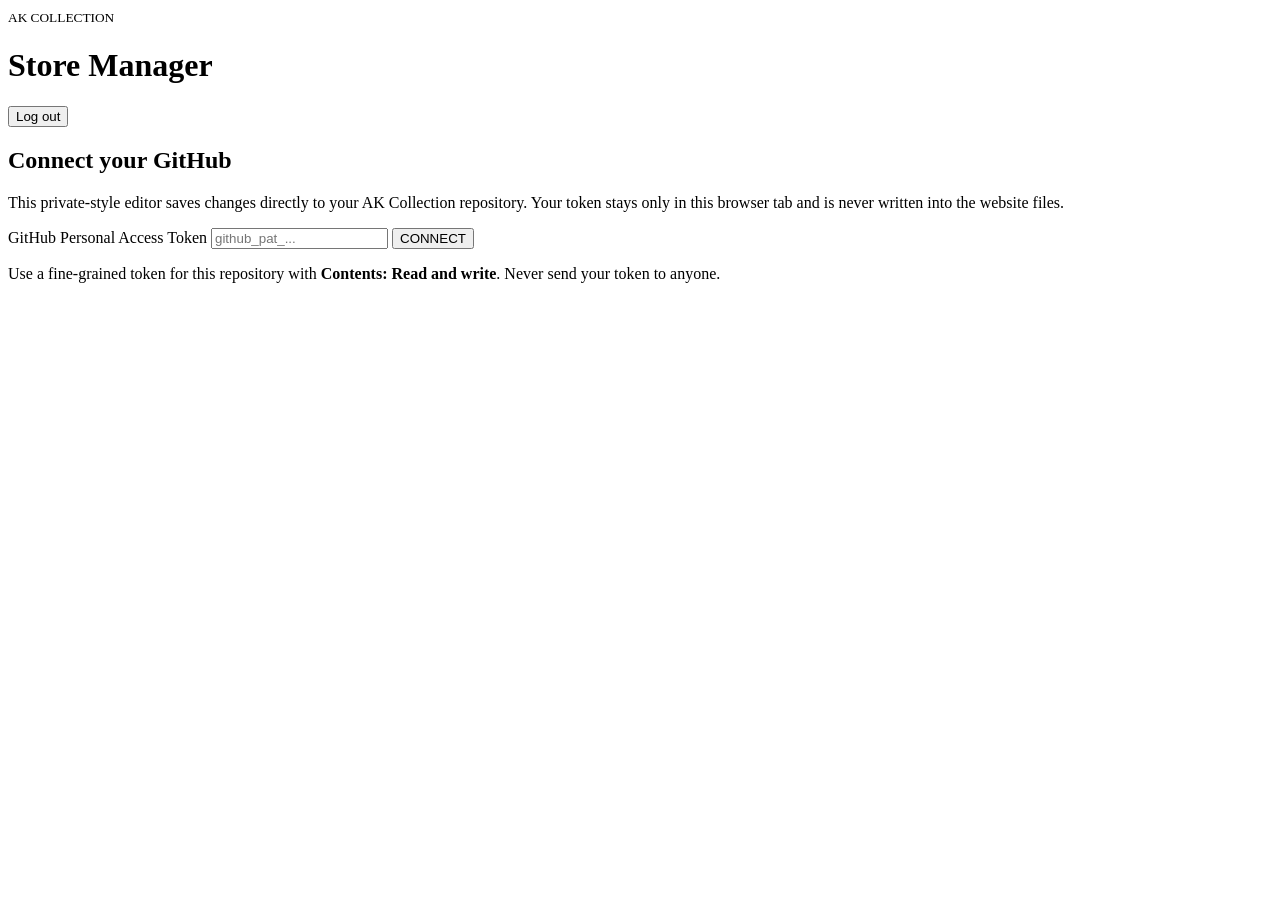
==== admin.html @ b43d34a5 "Add AK Collection visual store manager" ====
<!DOCTYPE html>
<html lang="en">
<head>
<meta charset="UTF-8">
<meta name="viewport" content="width=device-width,initial-scale=1">
<title>AK Collection — Store Manager</title>
<link rel="stylesheet" href="admin.css">
</head>
<body>
<div class="wrap">
<header><div><small>AK COLLECTION</small><h1>Store Manager</h1></div><button id="logout" class="ghost">Log out</button></header>
<section id="login" class="card">
<h2>Connect your GitHub</h2><p>This private-style editor saves changes directly to your AK Collection repository. Your token stays only in this browser tab and is never written into the website files.</p>
<label>GitHub Personal Access Token <input id="token" type="password" placeholder="github_pat_..." autocomplete="off"></label>
<button id="connect" class="primary">CONNECT</button>
<p class="hint">Use a fine-grained token for this repository with <b>Contents: Read and write</b>. Never send your token to anyone.</p>
</section>
<main id="app" hidden>
<nav class="tabs"><button data-tab="products" class="active">Products</button><button data-tab="site">Website Text</button><button data-tab="categories">Categories</button></nav>
<section id="products" class="panel active"><div class="toolbar"><h2>Products</h2><button id="newProduct" class="primary">+ Add Product</button></div><div id="productsList"></div></section>
<section id="site" class="panel"><h2>Website Text</h2><form id="siteForm" class="formgrid"></form><button id="saveSite" class="primary">Save Website Text</button></section>
<section id="categories" class="panel"><h2>Categories</h2><p>Edit the four main store categories. Product category dropdowns use this list.</p><div id="categoryList"></div><button id="saveCategories" class="primary">Save Categories</button></section>
</main>
<div id="status"></div>
</div>
<script src="admin.js"></script>
</body>
</html>
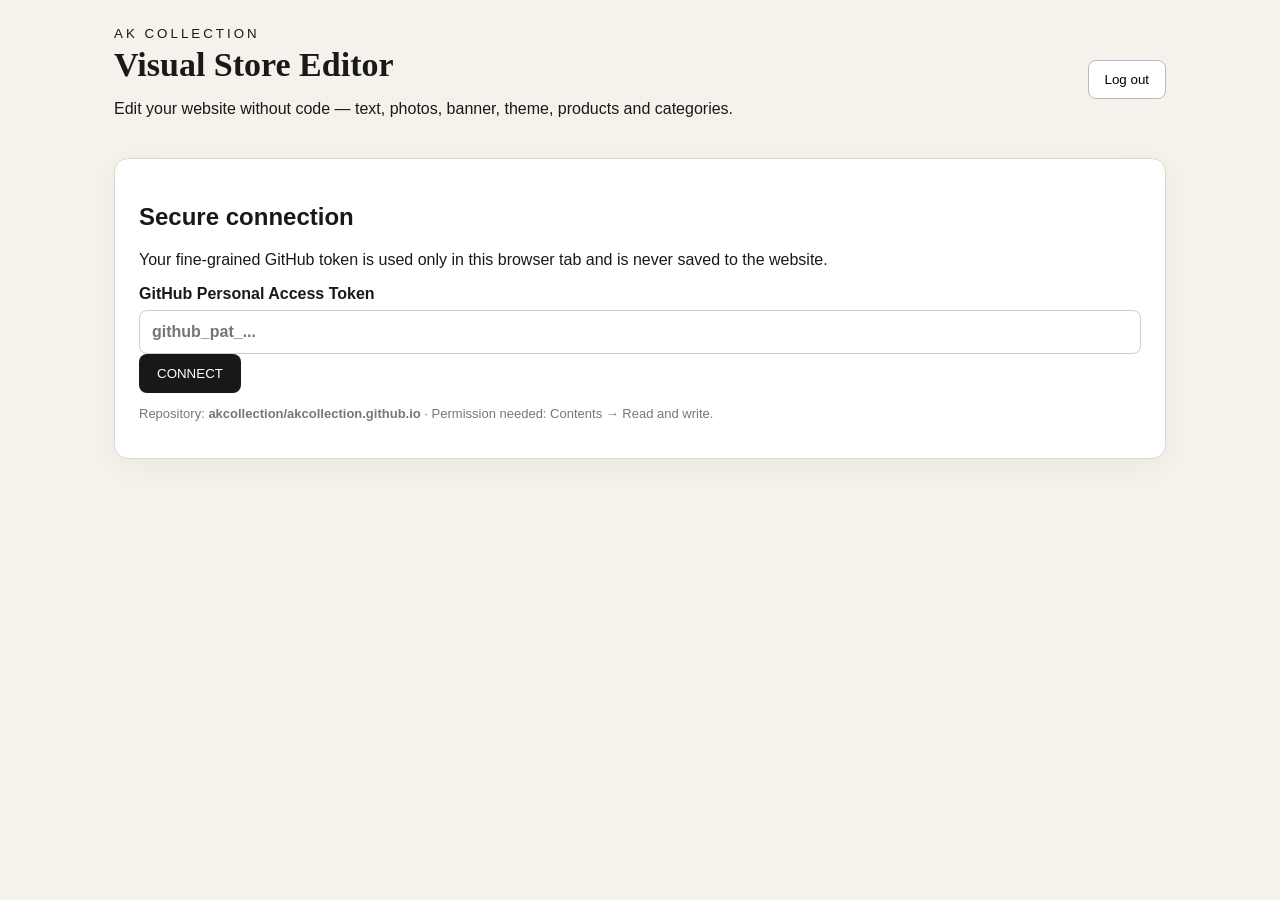
==== commit bc674683: "Expand visual editor to full no-code store controls" ====
--- a/admin.html
+++ b/admin.html
@@ -1,28 +1,18 @@
 <!DOCTYPE html>
 <html lang="en">
 <head>
-<meta charset="UTF-8">
-<meta name="viewport" content="width=device-width,initial-scale=1">
-<title>AK Collection — Store Manager</title>
-<link rel="stylesheet" href="admin.css">
+<meta charset="UTF-8"><meta name="viewport" content="width=device-width,initial-scale=1"><title>AK Collection — Visual Store Editor</title><link rel="stylesheet" href="admin.css">
 </head>
-<body>
-<div class="wrap">
-<header><div><small>AK COLLECTION</small><h1>Store Manager</h1></div><button id="logout" class="ghost">Log out</button></header>
-<section id="login" class="card">
-<h2>Connect your GitHub</h2><p>This private-style editor saves changes directly to your AK Collection repository. Your token stays only in this browser tab and is never written into the website files.</p>
-<label>GitHub Personal Access Token <input id="token" type="password" placeholder="github_pat_..." autocomplete="off"></label>
-<button id="connect" class="primary">CONNECT</button>
-<p class="hint">Use a fine-grained token for this repository with <b>Contents: Read and write</b>. Never send your token to anyone.</p>
-</section>
+<body><div class="wrap">
+<header><div><small>AK COLLECTION</small><h1>Visual Store Editor</h1><p class="sub">Edit your website without code — text, photos, banner, theme, products and categories.</p></div><button id="logout" class="ghost">Log out</button></header>
+<section id="login" class="card"><h2>Secure connection</h2><p>Your fine-grained GitHub token is used only in this browser tab and is never saved to the website.</p><label>GitHub Personal Access Token<input id="token" type="password" placeholder="github_pat_..." autocomplete="off"></label><button id="connect" class="primary">CONNECT</button><p class="hint">Repository: <b>akcollection/akcollection.github.io</b> · Permission needed: Contents → Read and write.</p></section>
 <main id="app" hidden>
-<nav class="tabs"><button data-tab="products" class="active">Products</button><button data-tab="site">Website Text</button><button data-tab="categories">Categories</button></nav>
-<section id="products" class="panel active"><div class="toolbar"><h2>Products</h2><button id="newProduct" class="primary">+ Add Product</button></div><div id="productsList"></div></section>
-<section id="site" class="panel"><h2>Website Text</h2><form id="siteForm" class="formgrid"></form><button id="saveSite" class="primary">Save Website Text</button></section>
-<section id="categories" class="panel"><h2>Categories</h2><p>Edit the four main store categories. Product category dropdowns use this list.</p><div id="categoryList"></div><button id="saveCategories" class="primary">Save Categories</button></section>
-</main>
-<div id="status"></div>
-</div>
-<script src="admin.js"></script>
-</body>
-</html>
+<nav class="tabs"><button data-tab="dashboard" class="active">Dashboard</button><button data-tab="site">Text & Sections</button><button data-tab="media">Photos & Banner</button><button data-tab="categories">Categories</button><button data-tab="products">Products</button><button data-tab="theme">Theme & Layout</button><button data-tab="advanced">Advanced</button></nav>
+<section id="dashboard" class="panel active"><div class="hero-card"><div><span>AK COLLECTION</span><h2>Everything in one place</h2><p>Use the sections above to change your live store. You can upload new images, crop them, change text, manage products, and control mobile/desktop sizing.</p></div></div><div class="quick-grid"><button data-go="site"><b>✎ Text</b><small>Headings, labels & buttons</small></button><button data-go="media"><b>▣ Photos</b><small>Banner, logo & hero images</small></button><button data-go="categories"><b>◇ Categories</b><small>Add, remove, rename & photo</small></button><button data-go="products"><b>◈ Products</b><small>Products, prices & photos</small></button><button data-go="theme"><b>⚙ Theme</b><small>Colors, sizes & mobile layout</small></button></div></section>
+<section id="site" class="panel"><div class="section-head"><div><span>CONTENT</span><h2>Text & Sections</h2></div><button id="saveSite" class="primary">Save Changes</button></div><form id="siteForm" class="formgrid"></form></section>
+<section id="media" class="panel"><div class="section-head"><div><span>MEDIA</span><h2>Photos & Banner</h2><p>Upload an image, crop it, then save. You can replace the same image later.</p></div></div><div id="mediaList" class="media-grid"></div></section>
+<section id="categories" class="panel"><div class="section-head"><div><span>STORE STRUCTURE</span><h2>Categories</h2><p>Add as many categories as you want. Each category has its own photo, name and link.</p></div><div><button id="addCategory" class="ghost">+ Add Category</button><button id="saveCategories" class="primary">Save Categories</button></div></div><div id="categoryList"></div></section>
+<section id="products" class="panel"><div class="section-head"><div><span>STORE</span><h2>Products</h2><p>Full product control: name, category, price, description, photo and visibility.</p></div><button id="newProduct" class="primary">+ Add Product</button></div><div id="productsList"></div></section>
+<section id="theme" class="panel"><div class="section-head"><div><span>DESIGN</span><h2>Theme & Layout</h2><p>These controls change the live storefront without editing CSS.</p></div><button id="saveTheme" class="primary">Save Theme</button></div><form id="themeForm" class="formgrid"></form></section>
+<section id="advanced" class="panel"><div class="section-head"><div><span>POWER USER</span><h2>Advanced File Editor</h2><p>Optional: direct access to the main website files for custom changes. This is the code-level fallback.</p></div></div><div class="filebar"><select id="fileSelect"><option value="index.html">index.html</option><option value="style.css">style.css</option><option value="theme-overrides.css">theme-overrides.css</option><option value="script.js">script.js</option><option value="cms-loader.js">cms-loader.js</option></select><button id="loadFile" class="ghost">Load</button><button id="saveFile" class="primary">Save File</button></div><textarea id="fileEditor" class="codebox" spellcheck="false"></textarea></section>
+</main><div id="status"></div></div><script src="admin.js"></script></body></html>
--- a/admin.css
+++ b/admin.css
@@ -0,0 +1 @@
+*{box-sizing:border-box}body{margin:0;background:#f5f2ec;color:#191919;font-family:Arial,sans-serif}.wrap{max-width:1100px;margin:auto;padding:24px}header{display:flex;justify-content:space-between;align-items:center;margin-bottom:24px}header small{letter-spacing:3px}h1{margin:4px 0;font-family:Georgia,serif;font-size:34px}.card,.panel{background:#fff;border:1px solid #ddd8ce;border-radius:14px;padding:24px;box-shadow:0 8px 30px #0000000b}.tabs{display:flex;gap:8px;margin:20px 0}.tabs button,.ghost{border:1px solid #bbb;background:#fff;border-radius:8px;padding:11px 16px;cursor:pointer}.tabs button.active{background:#181818;color:#fff}.primary{border:0;border-radius:8px;background:#181818;color:#fff;padding:12px 18px;cursor:pointer}.panel{display:none}.panel.active{display:block}.toolbar{display:flex;justify-content:space-between;align-items:center}.product{display:grid;grid-template-columns:90px 1fr auto;gap:18px;align-items:center;border-top:1px solid #eee;padding:16px 0}.product img{width:90px;height:90px;object-fit:cover;background:#eee;border-radius:8px}.product h3{margin:0 0 6px}.product p{margin:4px 0;color:#666}.actions{display:flex;gap:8px;flex-wrap:wrap}.formgrid{display:grid;gap:14px;max-width:800px}label{display:grid;gap:7px;font-weight:600}input,textarea,select{width:100%;padding:12px;border:1px solid #ccc;border-radius:8px;font:inherit}textarea{min-height:90px;resize:vertical}.hint{font-size:13px;color:#777}.category{display:flex;gap:10px;margin:10px 0}.category input{max-width:500px}.modal{position:fixed;inset:0;background:#0008;display:flex;align-items:center;justify-content:center;padding:20px}.modalbox{background:#fff;max-width:600px;width:100%;border-radius:14px;padding:24px}.modalbox h2{margin-top:0}.modal-actions{display:flex;justify-content:flex-end;gap:10px;margin-top:18px}.danger{border:1px solid #c66;background:#fff;color:#a00;border-radius:8px;padding:10px 14px}.status{position:fixed;right:20px;bottom:20px;background:#181818;color:#fff;padding:12px 16px;border-radius:9px;display:none}.status.show{display:block}@media(max-width:650px){.wrap{padding:14px}.product{grid-template-columns:70px 1fr}.product img{width:70px;height:70px}.product .actions{grid-column:2}.toolbar{gap:10px}.tabs{overflow:auto}}
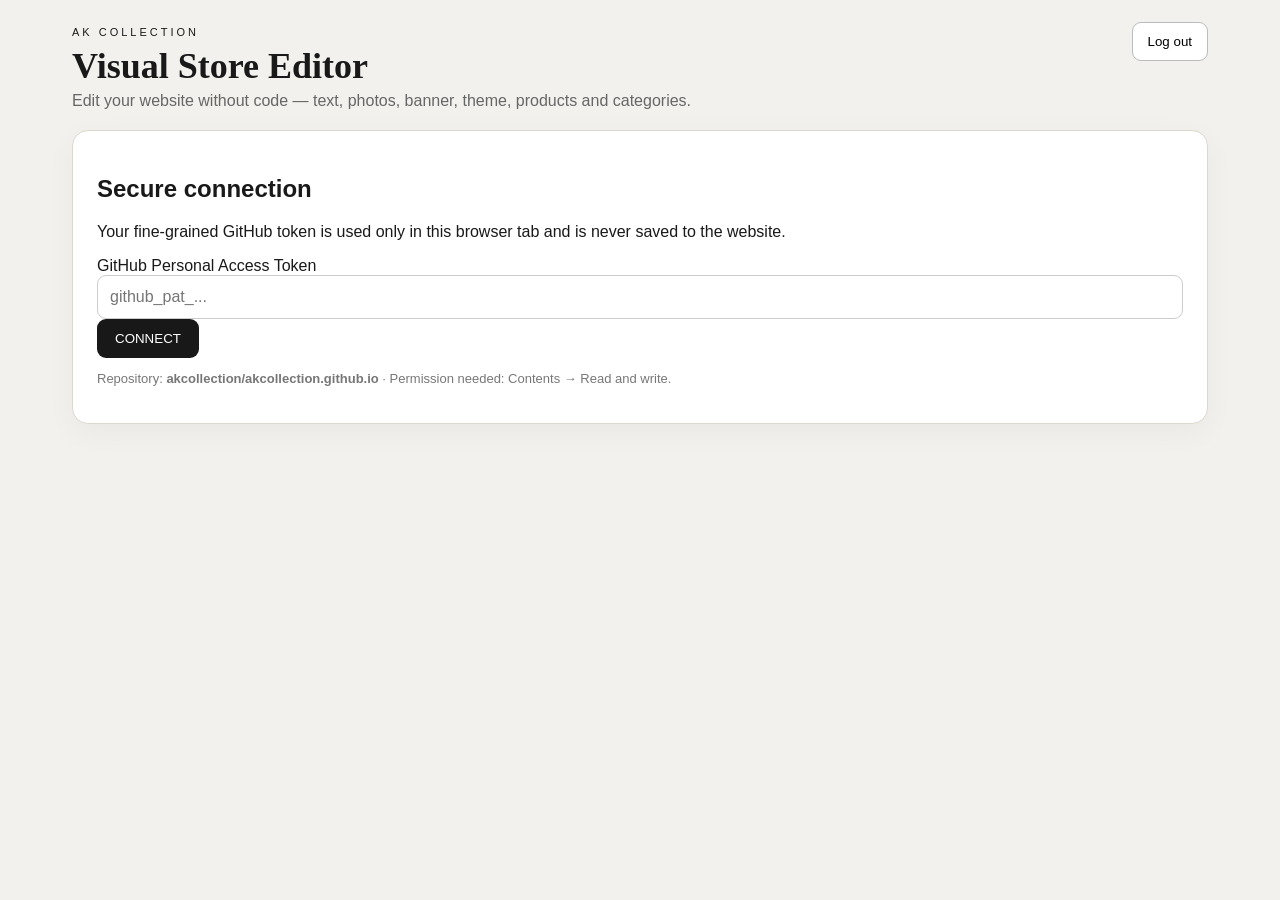
==== commit 56c34c54: "Fix visual editor navigation buttons" ====
--- a/admin.html
+++ b/admin.html
@@ -7,7 +7,7 @@
 <header><div><small>AK COLLECTION</small><h1>Visual Store Editor</h1><p class="sub">Edit your website without code — text, photos, banner, theme, products and categories.</p></div><button id="logout" class="ghost">Log out</button></header>
 <section id="login" class="card"><h2>Secure connection</h2><p>Your fine-grained GitHub token is used only in this browser tab and is never saved to the website.</p><label>GitHub Personal Access Token<input id="token" type="password" placeholder="github_pat_..." autocomplete="off"></label><button id="connect" class="primary">CONNECT</button><p class="hint">Repository: <b>akcollection/akcollection.github.io</b> · Permission needed: Contents → Read and write.</p></section>
 <main id="app" hidden>
-<nav class="tabs"><button data-tab="dashboard" class="active">Dashboard</button><button data-tab="site">Text & Sections</button><button data-tab="media">Photos & Banner</button><button data-tab="categories">Categories</button><button data-tab="products">Products</button><button data-tab="theme">Theme & Layout</button><button data-tab="advanced">Advanced</button></nav>
+<nav class="tabs"><button type="button" data-tab="dashboard" class="active">Dashboard</button><button type="button" data-tab="site">Text & Sections</button><button type="button" data-tab="media">Photos & Banner</button><button type="button" data-tab="categories">Categories</button><button type="button" data-tab="products">Products</button><button type="button" data-tab="theme">Theme & Layout</button><button type="button" data-tab="advanced">Advanced</button></nav>
 <section id="dashboard" class="panel active"><div class="hero-card"><div><span>AK COLLECTION</span><h2>Everything in one place</h2><p>Use the sections above to change your live store. You can upload new images, crop them, change text, manage products, and control mobile/desktop sizing.</p></div></div><div class="quick-grid"><button data-go="site"><b>✎ Text</b><small>Headings, labels & buttons</small></button><button data-go="media"><b>▣ Photos</b><small>Banner, logo & hero images</small></button><button data-go="categories"><b>◇ Categories</b><small>Add, remove, rename & photo</small></button><button data-go="products"><b>◈ Products</b><small>Products, prices & photos</small></button><button data-go="theme"><b>⚙ Theme</b><small>Colors, sizes & mobile layout</small></button></div></section>
 <section id="site" class="panel"><div class="section-head"><div><span>CONTENT</span><h2>Text & Sections</h2></div><button id="saveSite" class="primary">Save Changes</button></div><form id="siteForm" class="formgrid"></form></section>
 <section id="media" class="panel"><div class="section-head"><div><span>MEDIA</span><h2>Photos & Banner</h2><p>Upload an image, crop it, then save. You can replace the same image later.</p></div></div><div id="mediaList" class="media-grid"></div></section>
@@ -15,4 +15,18 @@
 <section id="products" class="panel"><div class="section-head"><div><span>STORE</span><h2>Products</h2><p>Full product control: name, category, price, description, photo and visibility.</p></div><button id="newProduct" class="primary">+ Add Product</button></div><div id="productsList"></div></section>
 <section id="theme" class="panel"><div class="section-head"><div><span>DESIGN</span><h2>Theme & Layout</h2><p>These controls change the live storefront without editing CSS.</p></div><button id="saveTheme" class="primary">Save Theme</button></div><form id="themeForm" class="formgrid"></form></section>
 <section id="advanced" class="panel"><div class="section-head"><div><span>POWER USER</span><h2>Advanced File Editor</h2><p>Optional: direct access to the main website files for custom changes. This is the code-level fallback.</p></div></div><div class="filebar"><select id="fileSelect"><option value="index.html">index.html</option><option value="style.css">style.css</option><option value="theme-overrides.css">theme-overrides.css</option><option value="script.js">script.js</option><option value="cms-loader.js">cms-loader.js</option></select><button id="loadFile" class="ghost">Load</button><button id="saveFile" class="primary">Save File</button></div><textarea id="fileEditor" class="codebox" spellcheck="false"></textarea></section>
-</main><div id="status"></div></div><script src="admin.js"></script></body></html>
+</main><div id="status"></div></div><script>
+(function(){
+  function showTab(name){
+    document.querySelectorAll('.tabs button').forEach(function(b){b.classList.toggle('active',b.getAttribute('data-tab')===name);});
+    document.querySelectorAll('.panel').forEach(function(p){p.classList.toggle('active',p.id===name);});
+    var p=document.getElementById(name); if(p) p.scrollIntoView({behavior:'smooth',block:'start'});
+  }
+  document.addEventListener('click',function(e){
+    var b=e.target.closest('.tabs button,[data-go]');
+    if(!b)return;
+    var name=b.getAttribute('data-tab')||b.getAttribute('data-go');
+    if(name) showTab(name);
+  });
+})();
+</script><script src="admin.js"></script></body></html>
--- a/admin.css
+++ b/admin.css
@@ -1 +1 @@
-*{box-sizing:border-box}body{margin:0;background:#f5f2ec;color:#191919;font-family:Arial,sans-serif}.wrap{max-width:1100px;margin:auto;padding:24px}header{display:flex;justify-content:space-between;align-items:center;margin-bottom:24px}header small{letter-spacing:3px}h1{margin:4px 0;font-family:Georgia,serif;font-size:34px}.card,.panel{background:#fff;border:1px solid #ddd8ce;border-radius:14px;padding:24px;box-shadow:0 8px 30px #0000000b}.tabs{display:flex;gap:8px;margin:20px 0}.tabs button,.ghost{border:1px solid #bbb;background:#fff;border-radius:8px;padding:11px 16px;cursor:pointer}.tabs button.active{background:#181818;color:#fff}.primary{border:0;border-radius:8px;background:#181818;color:#fff;padding:12px 18px;cursor:pointer}.panel{display:none}.panel.active{display:block}.toolbar{display:flex;justify-content:space-between;align-items:center}.product{display:grid;grid-template-columns:90px 1fr auto;gap:18px;align-items:center;border-top:1px solid #eee;padding:16px 0}.product img{width:90px;height:90px;object-fit:cover;background:#eee;border-radius:8px}.product h3{margin:0 0 6px}.product p{margin:4px 0;color:#666}.actions{display:flex;gap:8px;flex-wrap:wrap}.formgrid{display:grid;gap:14px;max-width:800px}label{display:grid;gap:7px;font-weight:600}input,textarea,select{width:100%;padding:12px;border:1px solid #ccc;border-radius:8px;font:inherit}textarea{min-height:90px;resize:vertical}.hint{font-size:13px;color:#777}.category{display:flex;gap:10px;margin:10px 0}.category input{max-width:500px}.modal{position:fixed;inset:0;background:#0008;display:flex;align-items:center;justify-content:center;padding:20px}.modalbox{background:#fff;max-width:600px;width:100%;border-radius:14px;padding:24px}.modalbox h2{margin-top:0}.modal-actions{display:flex;justify-content:flex-end;gap:10px;margin-top:18px}.danger{border:1px solid #c66;background:#fff;color:#a00;border-radius:8px;padding:10px 14px}.status{position:fixed;right:20px;bottom:20px;background:#181818;color:#fff;padding:12px 16px;border-radius:9px;display:none}.status.show{display:block}@media(max-width:650px){.wrap{padding:14px}.product{grid-template-columns:70px 1fr}.product img{width:70px;height:70px}.product .actions{grid-column:2}.toolbar{gap:10px}.tabs{overflow:auto}}
+*{box-sizing:border-box}body{margin:0;background:#f3f1ed;color:#191919;font-family:Arial,sans-serif}.wrap{max-width:1180px;margin:auto;padding:22px}header{display:flex;justify-content:space-between;gap:20px;align-items:flex-start;margin-bottom:20px}header small{letter-spacing:3px;font-size:11px}h1{margin:5px 0;font-family:Georgia,serif;font-size:36px}.sub{color:#666;margin:0}.card,.panel,.hero-card{background:#fff;border:1px solid #ddd8ce;border-radius:16px;padding:24px;box-shadow:0 8px 30px #0000000b}.tabs{display:flex;gap:7px;margin:18px 0;overflow:auto;padding-bottom:3px}.tabs button,.ghost{border:1px solid #bbb;background:#fff;border-radius:9px;padding:11px 15px;cursor:pointer;white-space:nowrap}.tabs button.active{background:#181818;color:#fff}.primary{border:0;border-radius:9px;background:#181818;color:#fff;padding:12px 18px;cursor:pointer}.panel{display:none}.panel.active{display:block}.section-head{display:flex;justify-content:space-between;align-items:flex-start;gap:16px;margin-bottom:20px}.section-head span{font-size:10px;letter-spacing:2.5px;color:#777}.section-head h2{margin:5px 0 4px;font-family:Georgia,serif}.section-head p{color:#777;margin:0;max-width:720px}.hero-card{min-height:190px;background:linear-gradient(115deg,#171717,#393939);color:#fff;display:flex;align-items:flex-end}.hero-card span{font-size:10px;letter-spacing:3px}.hero-card h2{font:38px Georgia,serif;margin:8px 0}.hero-card p{max-width:600px;color:#ddd}.quick-grid{display:grid;grid-template-columns:repeat(5,1fr);gap:10px;margin-top:12px}.quick-grid button{text-align:left;border:1px solid #ddd;background:#fff;border-radius:12px;padding:16px;cursor:pointer}.quick-grid b{display:block;font-size:15px}.quick-grid small{display:block;color:#777;margin-top:6px}.formgrid{display:grid;gap:15px;max-width:850px}.formgrid label{display:grid;gap:7px;font-weight:700}.formgrid small{font-weight:400;color:#777}input,textarea,select{width:100%;padding:12px;border:1px solid #ccc;border-radius:9px;font:inherit;background:#fff}textarea{min-height:100px;resize:vertical}.hint{font-size:13px;color:#777}.toolbar{display:flex;justify-content:space-between;align-items:center}.product{display:grid;grid-template-columns:86px 1fr auto;gap:16px;align-items:center;border-top:1px solid #eee;padding:16px 0}.product img{width:86px;height:86px;object-fit:cover;background:#eee;border-radius:9px}.product h3{margin:0 0 5px}.product p{margin:4px 0;color:#666}.actions{display:flex;gap:7px;flex-wrap:wrap}.danger{border:1px solid #c66;background:#fff;color:#a00;border-radius:9px;padding:10px 14px;cursor:pointer}.category{display:grid;grid-template-columns:90px 1fr auto;gap:14px;align-items:center;border-top:1px solid #eee;padding:14px 0}.category img{width:90px;height:90px;object-fit:cover;border-radius:10px;background:#eee}.category .fields{display:grid;gap:8px}.media-grid{display:grid;grid-template-columns:repeat(3,1fr);gap:14px}.media-card{border:1px solid #ddd;border-radius:13px;overflow:hidden;background:#fff}.media-preview{height:210px;background:#eee;display:flex;align-items:center;justify-content:center;overflow:hidden}.media-preview img{width:100%;height:100%;object-fit:contain}.media-card .inside{padding:14px}.media-card h3{margin:0 0 5px}.media-card p{font-size:12px;color:#777;word-break:break-all}.media-card .buttons{display:flex;gap:7px;flex-wrap:wrap}.theme-row{display:grid;grid-template-columns:1fr 180px;gap:14px;align-items:center}.theme-row small{display:block;color:#777;margin-top:4px}.range-value{text-align:right;color:#666}.filebar{display:grid;grid-template-columns:1fr auto auto;gap:8px;margin-bottom:10px}.codebox{min-height:560px;font-family:Consolas,monospace;font-size:13px;line-height:1.5;background:#151515;color:#eee}.modal{position:fixed;inset:0;background:#000b;display:flex;align-items:center;justify-content:center;padding:18px;z-index:20}.modalbox{background:#fff;max-width:720px;width:100%;max-height:92vh;overflow:auto;border-radius:16px;padding:20px}.modalbox h2{margin-top:0;font-family:Georgia,serif}.modal-actions{display:flex;justify-content:flex-end;gap:9px;margin-top:16px}.crop-stage{background:#111;border-radius:10px;display:flex;justify-content:center;align-items:center;overflow:hidden}.crop-stage canvas{max-width:100%;touch-action:none}.crop-controls{display:grid;gap:10px;margin:12px 0}.status{position:fixed;right:20px;bottom:20px;background:#181818;color:#fff;padding:12px 16px;border-radius:9px;display:none;z-index:30;max-width:420px}.status.show{display:block}@media(max-width:850px){.quick-grid{grid-template-columns:repeat(2,1fr)}.media-grid{grid-template-columns:1fr 1fr}}@media(max-width:650px){.wrap{padding:12px}header{flex-direction:column}.product{grid-template-columns:68px 1fr}.product img{width:68px;height:68px}.product .actions{grid-column:2}.category{grid-template-columns:72px 1fr}.category img{width:72px;height:72px}.category .category-actions{grid-column:2}.section-head{flex-direction:column}.media-grid{grid-template-columns:1fr}.theme-row{grid-template-columns:1fr}.filebar{grid-template-columns:1fr}.quick-grid{grid-template-columns:1fr 1fr}.hero-card h2{font-size:30px}}
